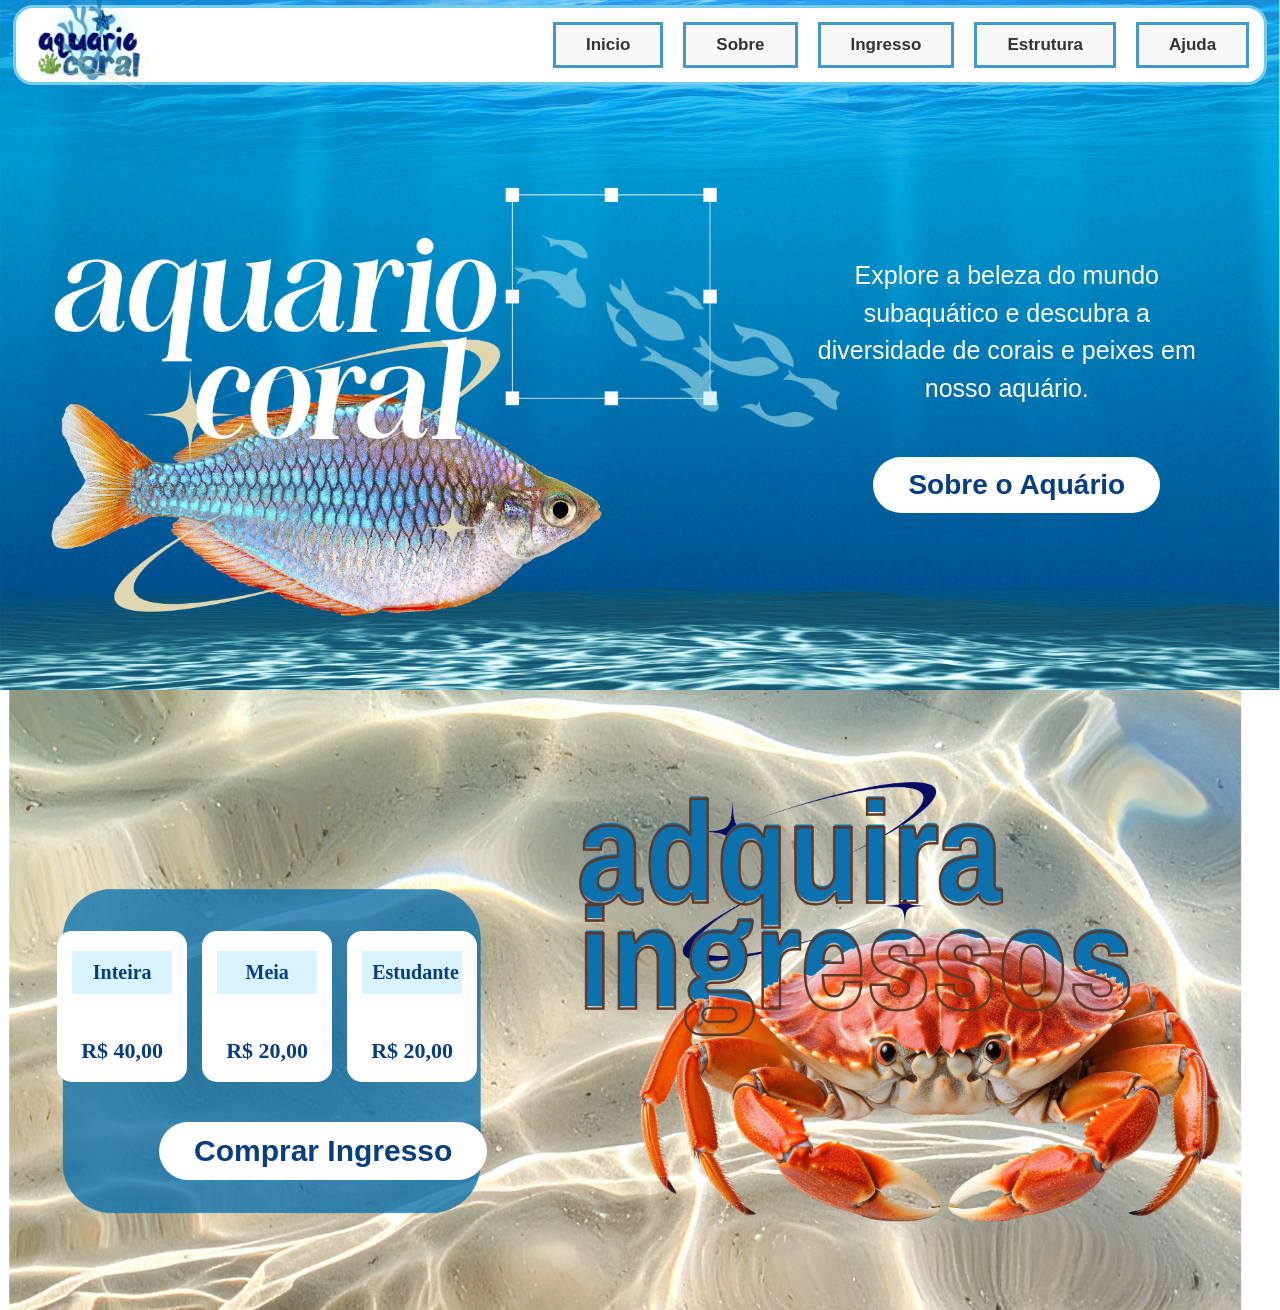
==== index.html @ af16943a "arrumei" ====
<!DOCTYPE html>
<html lang="pt-br">

<head>
    <!-- Meta tags obrigatórias -->
    <meta http-equiv="X-UA-Compatible" content="IE=edge">
    <meta name="author" content="Lucas e Gabriel">
    <meta name="description" content="Seu description aqui">
    <meta charset="UTF-8">
    <meta name="viewport" content="width=device-width, initial-scale=1.0">
    <meta name="keywords" content="Suas palavras-chave aqui">
    <title>Inicio - Aquario Coral </title>

    <!-- Link para o arquivo CSS -->
    <link rel="stylesheet" href="../css/style.css">

</head>

<body>
    <!-- HEADER = Cabeçalho com menu -->
    <header class="header">

        <!-- LOGO = logo do aquario-->
        <a href="#" class="logo">
            <img src="../img/LOGO AQUARIO PNG.png" alt="Logo do aquario">
        </a>

        <!-- NAVBAR = Menu de navegação -->
        <nav class="navbar">

            <a href="#">Inicio</a>

            <!-- DROPDOWN = Menu dropdown para a página "Sobre" -->
            <div class="dropdown">
                <a href="sobre.html">Sobre</a>

                <div class="submenu">
                    <a href="sobre.html#aquario">Aquário</a>
                    <a href="sobre.html#horarios">Horários</a>
                </div>
            </div>

            <a href="ingresso.html">Ingresso</a>

            <!-- DROPDOWN = Menu dropdown para a página "Estrutura" -->
            <div class="dropdown">
                <a href="estrutura.html">Estrutura</a>

                <div class="submenu">
                    <a href="estrutura.html#explore">Explore</a>
                    <a href="estrutura.html#local">Local</a>
                    <a href="estrutura.html#funcionarios">Funcionários</a>
                </div>
            </div>

            <div class="dropdown">
                <a href="ajuda.html">Ajuda</a>

                <div class="submenu">
                    <a href="ajuda.html#contato">Contato</a>
                    <a href="ajuda.html#perguntas">Perguntas</a>
                </div>
            </div>

        </nav>


    </header>

    <main>

        <section class="inicio">

            <div class="apresentacao">


                <p>Explore a beleza do mundo subaquático e descubra a diversidade de corais e peixes em nosso aquário.
                </p>

                <a href="sobre.html" class="botao-sobre">Sobre o Aquário</a>
            </div>

        </section>

        <section class="ingresso">

            <div class="apresentacao-ingresso">

                <div class="precos">

                    <div class="tipo-ingresso">
                        <h3>Inteira</h3>
                        <p>R$ 40,00</p>
                    </div>

                    <div class="tipo-ingresso">
                        <h3>Meia</h3>
                        <p>R$ 20,00</p>
                    </div>

                    <div class="tipo-ingresso">
                        <h3>Estudante</h3>
                        <p>R$ 20,00</p>
                    </div>

                </div>
                <a href="ingresso.html" class="botao-ingresso">Comprar Ingresso</a>
            </div>
        </section>

    </main>
</body>
---- css/style.css ----
/* Configurações gerais */
* {
    margin: 0;
    padding: 0;
    box-sizing: border-box;
}

body {
    font-family: Arial, sans-serif;
}

/* Cabeçalho */
.header {
    width: 98%;
    height: 80px;
    background-color: white;
    border: 3px solid #75cce8;
    border-radius: 20px;

    display: flex;
    align-items: center;
    justify-content: space-between;

    padding: 0 15px;

    position: absolute;
    top: 5px;
    left: 1%;
    z-index: 10;
}

/* Logo */
.logo img {
    width: 120px;
}

/* Menu */
.navbar {
    display: flex;
    align-items: center;
    gap: 20px;
}

.navbar a {
    text-decoration: none;
    color: #333;
    font-weight: bold;
    font-size: 17px;
}

/* Opções principais */
.navbar>a,
.dropdown>a {
    display: block;
    padding: 10px 30px;
    border: 3px solid #4099c9;
    background-color: #f8f8f8;
}

/* Menu suspenso */
.dropdown {
    position: relative;
}

.submenu {
    display: none;
    position: absolute;
    top: 100%;
    left: 0;
    min-width: 100%;
    background-color: white;
    border-radius: 0 0 15px 15px;
    overflow: hidden;
}

/* Links do submenu */
.submenu a {
    display: block;
    padding: 10px;
    text-align: center;
    color: #343d85;
}

/* Mostrar ao passar o mouse */
.dropdown:hover .submenu {
    display: block;
}

.inicio {
    height: 690px;

    background-image: url("../img/INICIO.png");
    background-size: cover;
    background-position: center;
    background-repeat: no-repeat;

    display: flex;
    justify-content: flex-end;
    align-items: center;

    padding: 80px 5% 0;
}

/* Texto e botão */
.apresentacao {
    width: 45%;
    max-width: 600px;

    display: flex;
    flex-direction: column;
    align-items: center;

    text-align: center;
    gap: 25px;
}

.apresentacao p {
    color: white;
    font-size: 25px;
    line-height: 1.5;

    max-width: 400px;
    margin: 0 auto 25px;

    text-align: center;
    transform: translateX(50px);
}

/* Botão */
.botao-sobre {
    display: inline-block;

    background-color: white;
    color: #073e83;

    text-decoration: none;
    font-size: 28px;
    font-weight: bold;

    padding: 12px 35px;
    border-radius: 40px;
    transform: translateX(60px);
}

.botao-sobre:hover {
    background-color: #d9f4ff;
}

.ingresso {
    height: 620px;

    background-image: url("../img/SECAO INGRESSOS.png");
    background-size: cover;
    background-position: center;
    background-repeat: no-repeat;

    display: flex;
    justify-content: flex-start;
    align-items: center;

    padding: 80px 5% 0;
}

.apresentacao-ingresso {
    width: 45%;
    max-width: 600px;

    display: flex;
    flex-direction: column;
    align-items: center;

    text-align: center;
    gap: 10px;
}

.apresentacao-ingresso p {
    color: white;
    font-size: 25px;
    align-items: center;
    line-height: 1.5;
    transform: translateX(-50px);
    max-width: 400px;
    margin: 0 auto 25px;
}

.botao-ingresso {
    display: inline-block;

    background-color: white;
    color: #073e83;
    font-family: 'Poppins', sans-serif;
    text-decoration: none;
    font-size: 30px;
    font-weight: bold;
    align-items: center;
    padding: 12px 35px;
    border-radius: 40px;
    transform: translateX(20px);
    transform: translateY(30px);
}

.precos {
    display: flex;
    font-family: 'Playfair Display', serif;
    flex-direction: row;
    justify-content: center;
    align-items: center;
    gap: 15px;
    width: 100%;
    transform: translateY(-20px);
    transform: translateX(-6px);

}

.tipo-ingresso {
    width: 130px;
    flex-shrink: 0;
    background-color: white;
    padding: 20px 15px;
    border-radius: 15px;
    transform: translateY(-30px);
    transform: translateX(-50px);
    text-align: center;
}

.tipo-ingresso h3 {
    color: #073e83;
    background-color: #d9f4ff;
    padding: 10px;
    font-size: 20px;
}

.tipo-ingresso p {
    color: #073e83;
    font-size: 22px;
    font-weight: bold;
    margin-top: 10px;
    transform: translateY(30px);
}
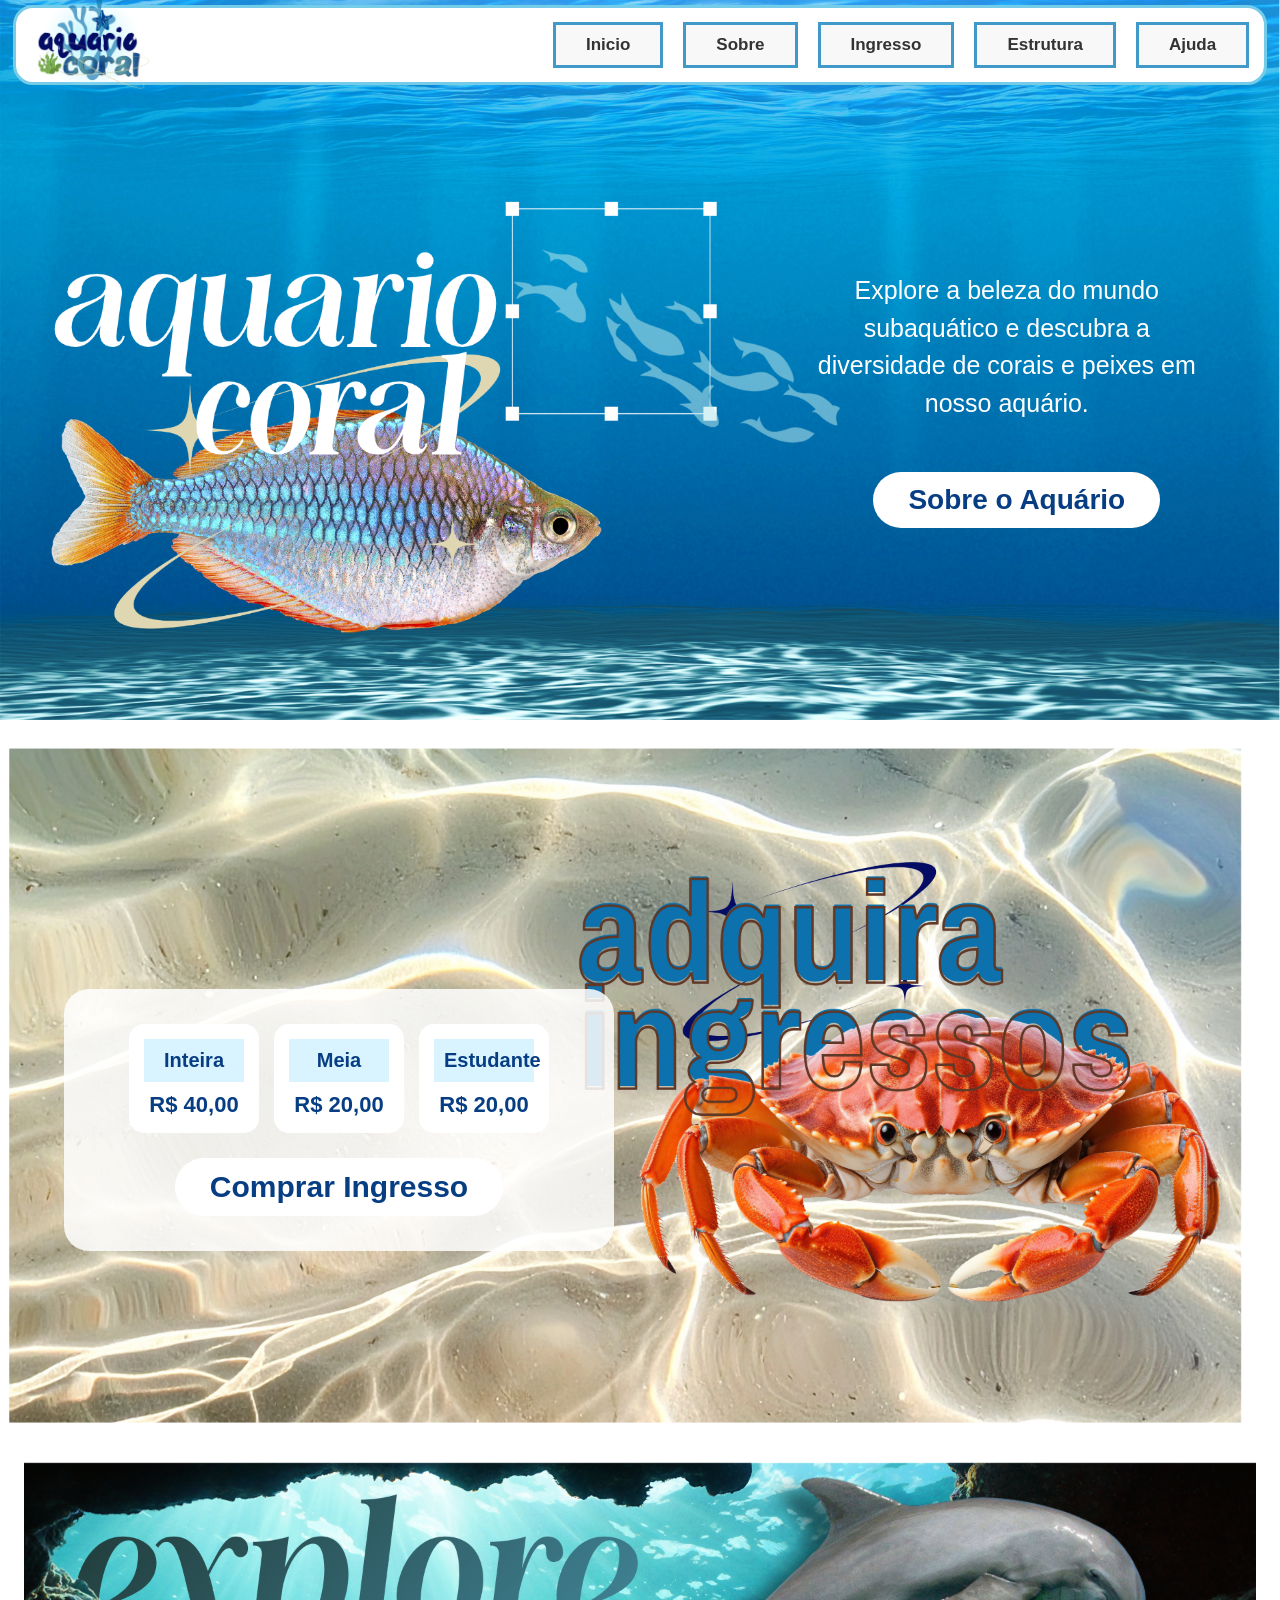
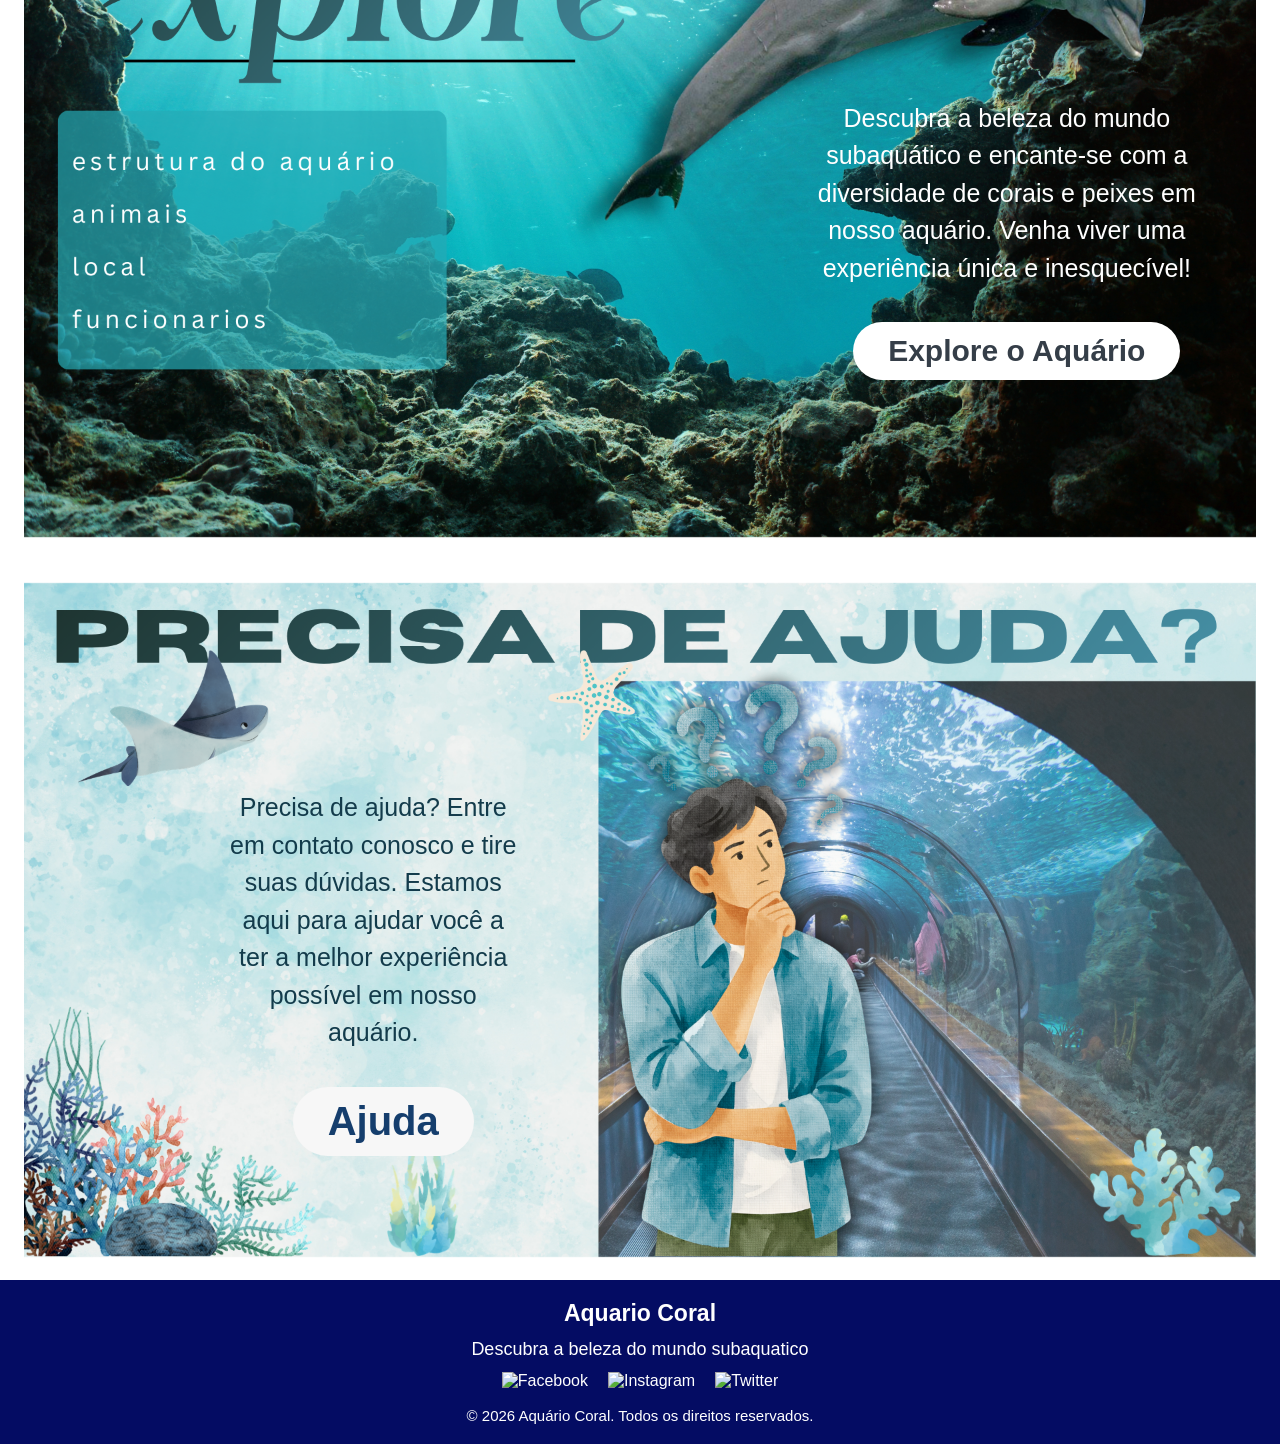
==== commit aabf6026: "final index" ====
--- a/index.html
+++ b/index.html
@@ -12,7 +12,7 @@
     <title>Inicio - Aquario Coral </title>
 
     <!-- Link para o arquivo CSS -->
-    <link rel="stylesheet" href="../css/style.css">
+    <link rel="stylesheet" href="css/style.css">
 
 </head>
 
@@ -22,7 +22,7 @@
 
         <!-- LOGO = logo do aquario-->
         <a href="#" class="logo">
-            <img src="../img/LOGO AQUARIO PNG.png" alt="Logo do aquario">
+            <img src="img/LOGO AQUARIO PNG.png" alt="Logo do aquario">
         </a>
 
         <!-- NAVBAR = Menu de navegação -->
@@ -32,33 +32,33 @@
 
             <!-- DROPDOWN = Menu dropdown para a página "Sobre" -->
             <div class="dropdown">
-                <a href="sobre.html">Sobre</a>
+                <a href="html/sobre.html">Sobre</a>
 
                 <div class="submenu">
-                    <a href="sobre.html#aquario">Aquário</a>
-                    <a href="sobre.html#horarios">Horários</a>
+                    <a href="html/sobre.html#aquario">Aquário</a>
+                    <a href="html/sobre.html#horarios">Horários</a>
                 </div>
             </div>
 
-            <a href="ingresso.html">Ingresso</a>
+            <a href="html/ingresso.html">Ingresso</a>
 
             <!-- DROPDOWN = Menu dropdown para a página "Estrutura" -->
             <div class="dropdown">
-                <a href="estrutura.html">Estrutura</a>
+                <a href="html/estrutura.html">Estrutura</a>
 
                 <div class="submenu">
-                    <a href="estrutura.html#explore">Explore</a>
-                    <a href="estrutura.html#local">Local</a>
-                    <a href="estrutura.html#funcionarios">Funcionários</a>
+                    <a href="html/estrutura.html#explore">Explore</a>
+                    <a href="html/estrutura.html#local">Local</a>
+                    <a href="html/estrutura.html#funcionarios">Funcionários</a>
                 </div>
             </div>
 
             <div class="dropdown">
-                <a href="ajuda.html">Ajuda</a>
+                <a href="html/ajuda.html">Ajuda</a>
 
                 <div class="submenu">
-                    <a href="ajuda.html#contato">Contato</a>
-                    <a href="ajuda.html#perguntas">Perguntas</a>
+                    <a href="html/ajuda.html#contato">Contato</a>
+                    <a href="html/ajuda.html#perguntas">Perguntas</a>
                 </div>
             </div>
 
@@ -67,46 +67,104 @@
 
     </header>
 
+    <!-- MAIN=Conteúdo principal da página -->
+
     <main>
-
+        <!-- sessão do sobre aquario-->
         <section class="inicio">
 
             <div class="apresentacao">
 
 
-                <p>Explore a beleza do mundo subaquático e descubra a diversidade de corais e peixes em nosso aquário.
+                <p>Explore a beleza do mundo subaquático e descubra a diversidade de corais e peixes em nosso
+                    aquário.
                 </p>
 
-                <a href="sobre.html" class="botao-sobre">Sobre o Aquário</a>
+                <a href="html/sobre.html" class="botao-sobre">Sobre o Aquário</a>
             </div>
 
         </section>
 
+        <!-- sessão de ingressos -->
         <section class="ingresso">
 
-            <div class="apresentacao-ingresso">
+            <div class="caixa-ingresso">
 
-                <div class="precos">
+                <div class="apresentacao-ingresso">
 
-                    <div class="tipo-ingresso">
-                        <h3>Inteira</h3>
-                        <p>R$ 40,00</p>
+                    <div class="precos">
+
+                        <div class="tipo-ingresso">
+                            <h3>Inteira</h3>
+                            <p>R$ 40,00</p>
+                        </div>
+
+                        <div class="tipo-ingresso">
+                            <h3>Meia</h3>
+                            <p>R$ 20,00</p>
+                        </div>
+
+                        <div class="tipo-ingresso">
+                            <h3>Estudante</h3>
+                            <p>R$ 20,00</p>
+                        </div>
+
                     </div>
-
-                    <div class="tipo-ingresso">
-                        <h3>Meia</h3>
-                        <p>R$ 20,00</p>
-                    </div>
-
-                    <div class="tipo-ingresso">
-                        <h3>Estudante</h3>
-                        <p>R$ 20,00</p>
-                    </div>
-
+                    <a href="html/ingresso.html" class="botao-ingresso">Comprar Ingresso</a>
                 </div>
-                <a href="ingresso.html" class="botao-ingresso">Comprar Ingresso</a>
             </div>
         </section>
 
+        <!-- sessão de exploração-->
+        <section class="explore">
+
+            <div class="apresentacao-explore">
+
+                <div class="explore-texto">
+                    <p>Descubra a beleza do mundo subaquático e encante-se com a diversidade de corais e peixes em
+                        nosso
+                        aquário. Venha viver uma experiência única e inesquecível!</p>
+                </div>
+
+                <div>
+                    <a href="html/estrutura.html" class="botao-explore">Explore o Aquário</a>
+
+                </div>
+            </div>
+        </section>
+        <!-- sessão de ajuda-->
+        <section class="Ajuda">
+            <div class="apresentacao-ajuda">
+
+                <div class="ajuda-texto">
+                    <p>Precisa de ajuda? Entre em contato conosco e tire suas dúvidas. Estamos aqui para ajudar você a
+                        ter a melhor experiência possível em nosso aquário.</p>
+                </div>
+
+                <div>
+                    <a href="html/ajuda.html" class="botao-ajuda">Ajuda</a>
+
+                </div>
+            </div>
+        </section>
     </main>
+
+    <!-- rodapé -->
+    <footer class=rodape>
+
+        <h2> Aquario Coral</h2>
+
+        <p> Descubra a beleza do mundo subaquatico</p>
+
+        <div class="redes-sociais">
+            <a href="#"><img src="img/facebook.png" alt="Facebook"></a>
+            <a href="#"><img src="img/instagram.png" alt="Instagram"></a>
+            <a href="#"><img src="img/twitter.png" alt="Twitter"></a>
+        </div>
+
+        <p class="direitos">
+            © 2026 Aquário Coral. Todos os direitos reservados.
+        </p>
+
+    </footer>
 </body>
--- a/css/style.css
+++ b/css/style.css
@@ -1,4 +1,5 @@
 /* Configurações gerais */
+
 * {
     margin: 0;
     padding: 0;
@@ -9,7 +10,8 @@
     font-family: Arial, sans-serif;
 }
 
-/* Cabeçalho */
+/* header */
+
 .header {
     width: 98%;
     height: 80px;
@@ -23,18 +25,20 @@
 
     padding: 0 15px;
 
-    position: absolute;
+    position: fixed;
     top: 5px;
     left: 1%;
     z-index: 10;
 }
 
 /* Logo */
+
 .logo img {
     width: 120px;
 }
 
 /* Menu */
+
 .navbar {
     display: flex;
     align-items: center;
@@ -49,6 +53,7 @@
 }
 
 /* Opções principais */
+
 .navbar>a,
 .dropdown>a {
     display: block;
@@ -58,6 +63,7 @@
 }
 
 /* Menu suspenso */
+
 .dropdown {
     position: relative;
 }
@@ -74,6 +80,7 @@
 }
 
 /* Links do submenu */
+
 .submenu a {
     display: block;
     padding: 10px;
@@ -82,26 +89,59 @@
 }
 
 /* Mostrar ao passar o mouse */
+
 .dropdown:hover .submenu {
     display: block;
 }
 
+/* CONFIGURAÇÃO DAS SESSÕES */
+
+.inicio,
+.ingresso,
+.explore,
+.Ajuda {
+    width: 100%;
+    aspect-ratio: 16 / 9;
+    height: auto;
+
+    position: relative;
+
+    background-position: center;
+    background-repeat: no-repeat;
+    background-size: 100% 100%;
+
+    display: flex;
+    align-items: center;
+    padding: 80px 5% 0;
+}
+
+/* Imagens de fundo */
+
 .inicio {
-    height: 690px;
-
     background-image: url("../img/INICIO.png");
+    justify-content: flex-end;
+}
+
+.ingresso {
+    background-image: url("../img/SECAO INGRESSOS.png");
+    justify-content: flex-start;
+}
+
+.explore {
+    background-image: url("../img/SECAO EXPLORE.png");
+    justify-content: flex-end;
+}
+
+.Ajuda {
+    background-image: url("../img/SECAO AJUDA.png");
     background-size: cover;
     background-position: center;
     background-repeat: no-repeat;
-
-    display: flex;
-    justify-content: flex-end;
-    align-items: center;
-
-    padding: 80px 5% 0;
-}
-
-/* Texto e botão */
+    justify-content: flex-start;
+}
+
+/* SESSÃO SOBRE*/
+
 .apresentacao {
     width: 45%;
     max-width: 600px;
@@ -118,7 +158,6 @@
     color: white;
     font-size: 25px;
     line-height: 1.5;
-
     max-width: 400px;
     margin: 0 auto 25px;
 
@@ -126,7 +165,8 @@
     transform: translateX(50px);
 }
 
-/* Botão */
+/* BOTÃO*/
+
 .botao-sobre {
     display: inline-block;
 
@@ -139,6 +179,7 @@
 
     padding: 12px 35px;
     border-radius: 40px;
+
     transform: translateX(60px);
 }
 
@@ -146,80 +187,47 @@
     background-color: #d9f4ff;
 }
 
-.ingresso {
-    height: 620px;
-
-    background-image: url("../img/SECAO INGRESSOS.png");
-    background-size: cover;
-    background-position: center;
-    background-repeat: no-repeat;
-
-    display: flex;
-    justify-content: flex-start;
-    align-items: center;
-
-    padding: 80px 5% 0;
+/* SESSÃO DE INGRESSOS */
+
+.caixa-ingresso {
+    width: 550px;
+    padding: 35px;
+
+    background-color: rgba(255, 255, 255, 0.85);
+    border-radius: 25px;
+
+    display: flex;
+    justify-content: center;
+    align-items: center;
 }
 
 .apresentacao-ingresso {
-    width: 45%;
-    max-width: 600px;
-
-    display: flex;
-    flex-direction: column;
-    align-items: center;
-
-    text-align: center;
-    gap: 10px;
-}
-
-.apresentacao-ingresso p {
-    color: white;
-    font-size: 25px;
-    align-items: center;
-    line-height: 1.5;
-    transform: translateX(-50px);
-    max-width: 400px;
-    margin: 0 auto 25px;
-}
-
-.botao-ingresso {
-    display: inline-block;
-
-    background-color: white;
-    color: #073e83;
-    font-family: 'Poppins', sans-serif;
-    text-decoration: none;
-    font-size: 30px;
-    font-weight: bold;
-    align-items: center;
-    padding: 12px 35px;
-    border-radius: 40px;
-    transform: translateX(20px);
-    transform: translateY(30px);
+    width: 100%;
+
+    display: flex;
+    flex-direction: column;
+    align-items: center;
+    text-align: center;
+    gap: 25px;
 }
 
 .precos {
     display: flex;
-    font-family: 'Playfair Display', serif;
     flex-direction: row;
     justify-content: center;
-    align-items: center;
+    align-items: stretch;
     gap: 15px;
     width: 100%;
-    transform: translateY(-20px);
-    transform: translateX(-6px);
-
 }
 
 .tipo-ingresso {
     width: 130px;
     flex-shrink: 0;
-    background-color: white;
-    padding: 20px 15px;
+
+    background-color: white;
+    padding: 15px;
     border-radius: 15px;
-    transform: translateY(-30px);
-    transform: translateX(-50px);
+
     text-align: center;
 }
 
@@ -235,5 +243,153 @@
     font-size: 22px;
     font-weight: bold;
     margin-top: 10px;
-    transform: translateY(30px);
+}
+
+.botao-ingresso {
+    display: inline-block;
+
+    background-color: white;
+    color: #073e83;
+    font-family: 'Poppins', sans-serif;
+    text-decoration: none;
+    font-size: 30px;
+    font-weight: bold;
+
+    padding: 12px 35px;
+    border-radius: 40px;
+}
+
+/* SESSÃO DE EXPLORAÇÃO */
+
+.apresentacao-explore {
+    width: 45%;
+    max-width: 600px;
+
+    display: flex;
+    flex-direction: column;
+    align-items: center;
+
+    text-align: center;
+    gap: 10px;
+}
+
+.apresentacao-explore p {
+    color: white;
+    font-size: 25px;
+    line-height: 1.5;
+
+    max-width: 400px;
+    margin: 0 auto 25px;
+
+    transform: translateX(50px);
+}
+
+/* BOTAO */
+
+.botao-explore {
+    display: inline-block;
+
+    background-color: white;
+    color: #353e48;
+    font-family: 'Poppins', sans-serif;
+    text-decoration: none;
+    font-size: 30px;
+    font-weight: bold;
+
+    padding: 12px 35px;
+    border-radius: 40px;
+
+    transform: translateX(60px);
+}
+
+/* SESSÃO DE AJUDA */
+
+.apresentacao-ajuda {
+    width: 45%;
+    max-width: 800px;
+
+    display: flex;
+    flex-direction: column;
+    align-items: center;
+
+    text-align: center;
+    gap: 10px;
+}
+
+.ajuda-texto {
+    width: 65%;
+    max-width: 800px;
+
+    display: flex;
+    flex-direction: column;
+    align-items: center;
+
+    text-align: center;
+    gap: 10px;
+}
+
+.ajuda-texto p {
+    color: rgb(19, 59, 75);
+    font-size: 25px;
+    line-height: 1.5;
+
+    max-width: 800px;
+    margin: 25px;
+
+
+    transform: translateX(50px);
+}
+
+.botao-ajuda {
+    display: inline-block;
+
+    background-color: rgb(247, 247, 247);
+    color: #153e6d;
+    font-family: 'Poppins', sans-serif;
+    text-decoration: none;
+    font-size: 40px;
+    font-weight: bold;
+
+    padding: 12px 35px;
+    border-radius: 40px;
+
+    transform: translateX(60px);
+}
+
+/* RODAPE */
+
+
+.rodape {
+    background-color: #040c63;
+    color: white;
+    text-align: center;
+    padding: 20px;
+
+    display: flex;
+    flex-direction: column;
+    align-items: center;
+    gap: 12px;
+}
+
+.rodape h2 {
+    font-size: 23px;
+}
+
+.rodape p {
+    font-size: 18px;
+}
+
+.redes-sociais {
+    display: flex;
+    gap: 20px;
+}
+
+.redes-sociais a {
+    color: white;
+    text-decoration: none;
+}
+
+.direitos {
+    font-size: 15px !important;
+    margin-top: 5px;
 }
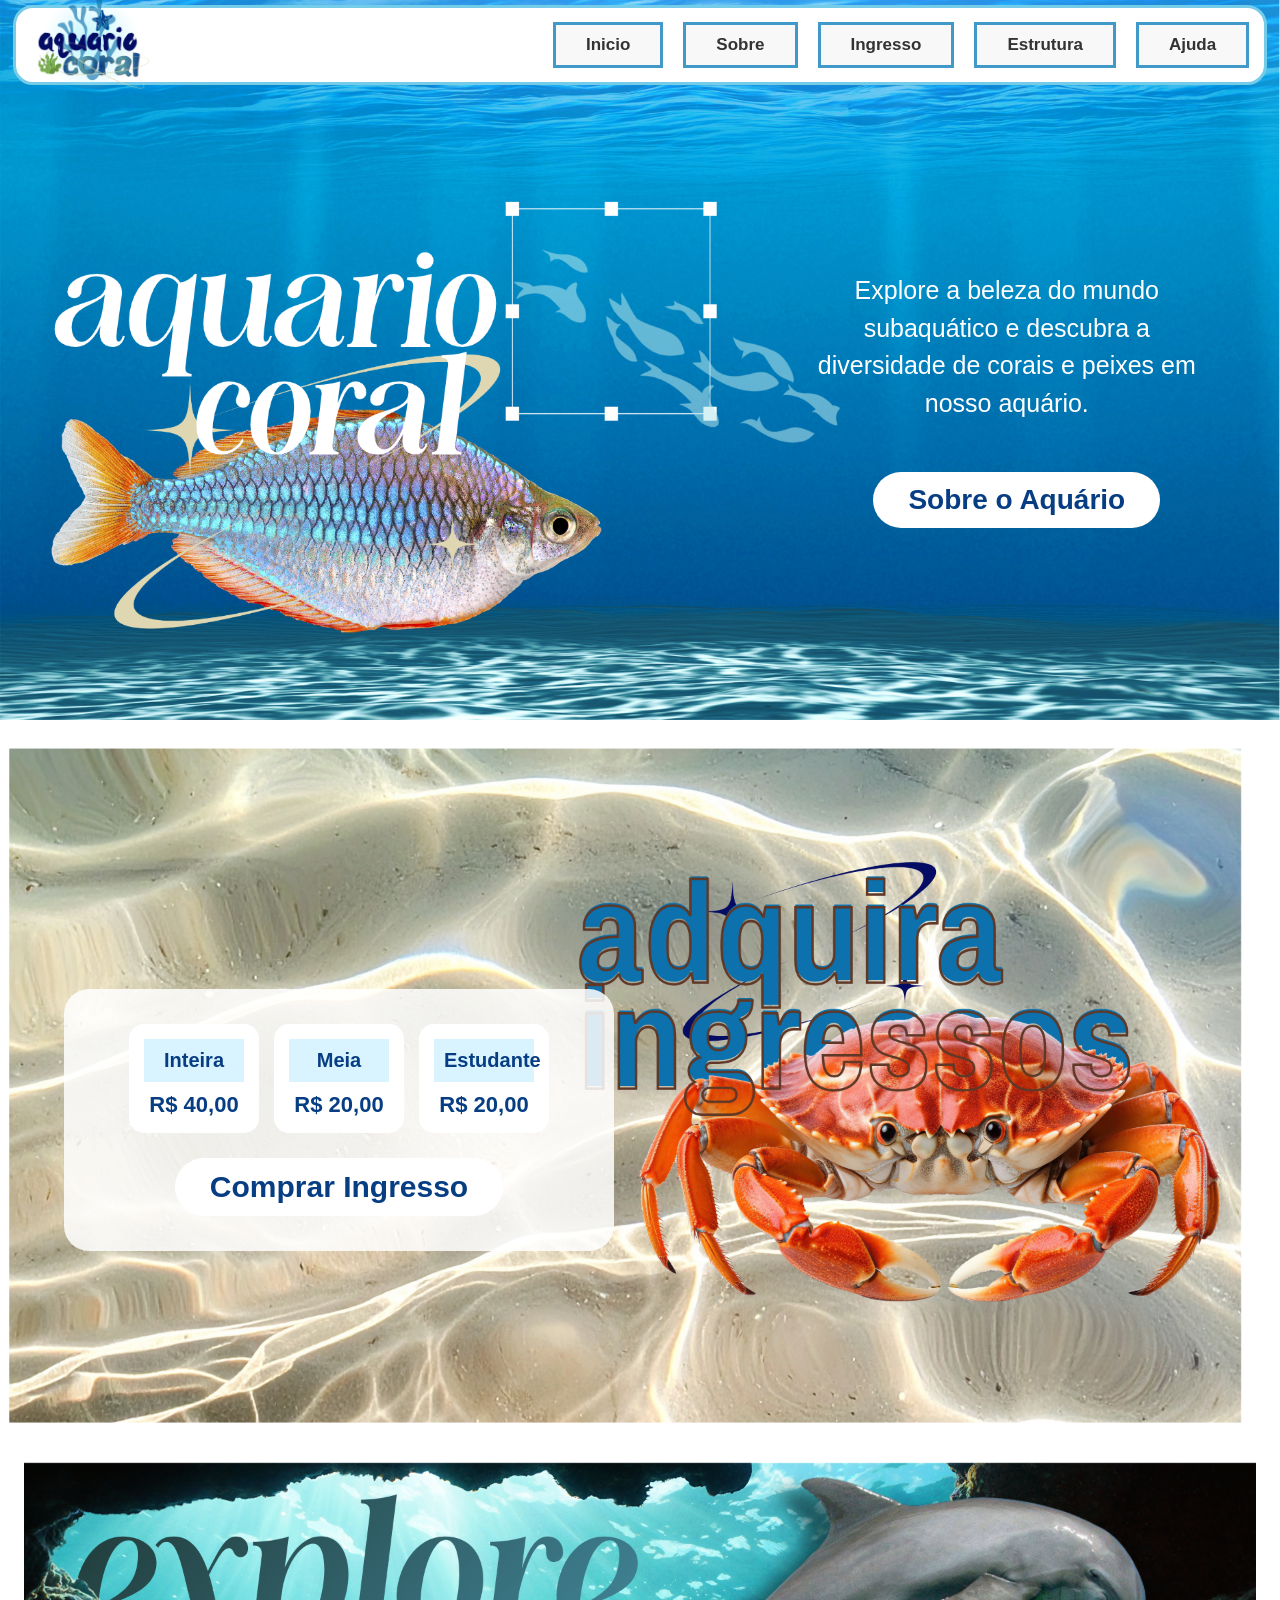
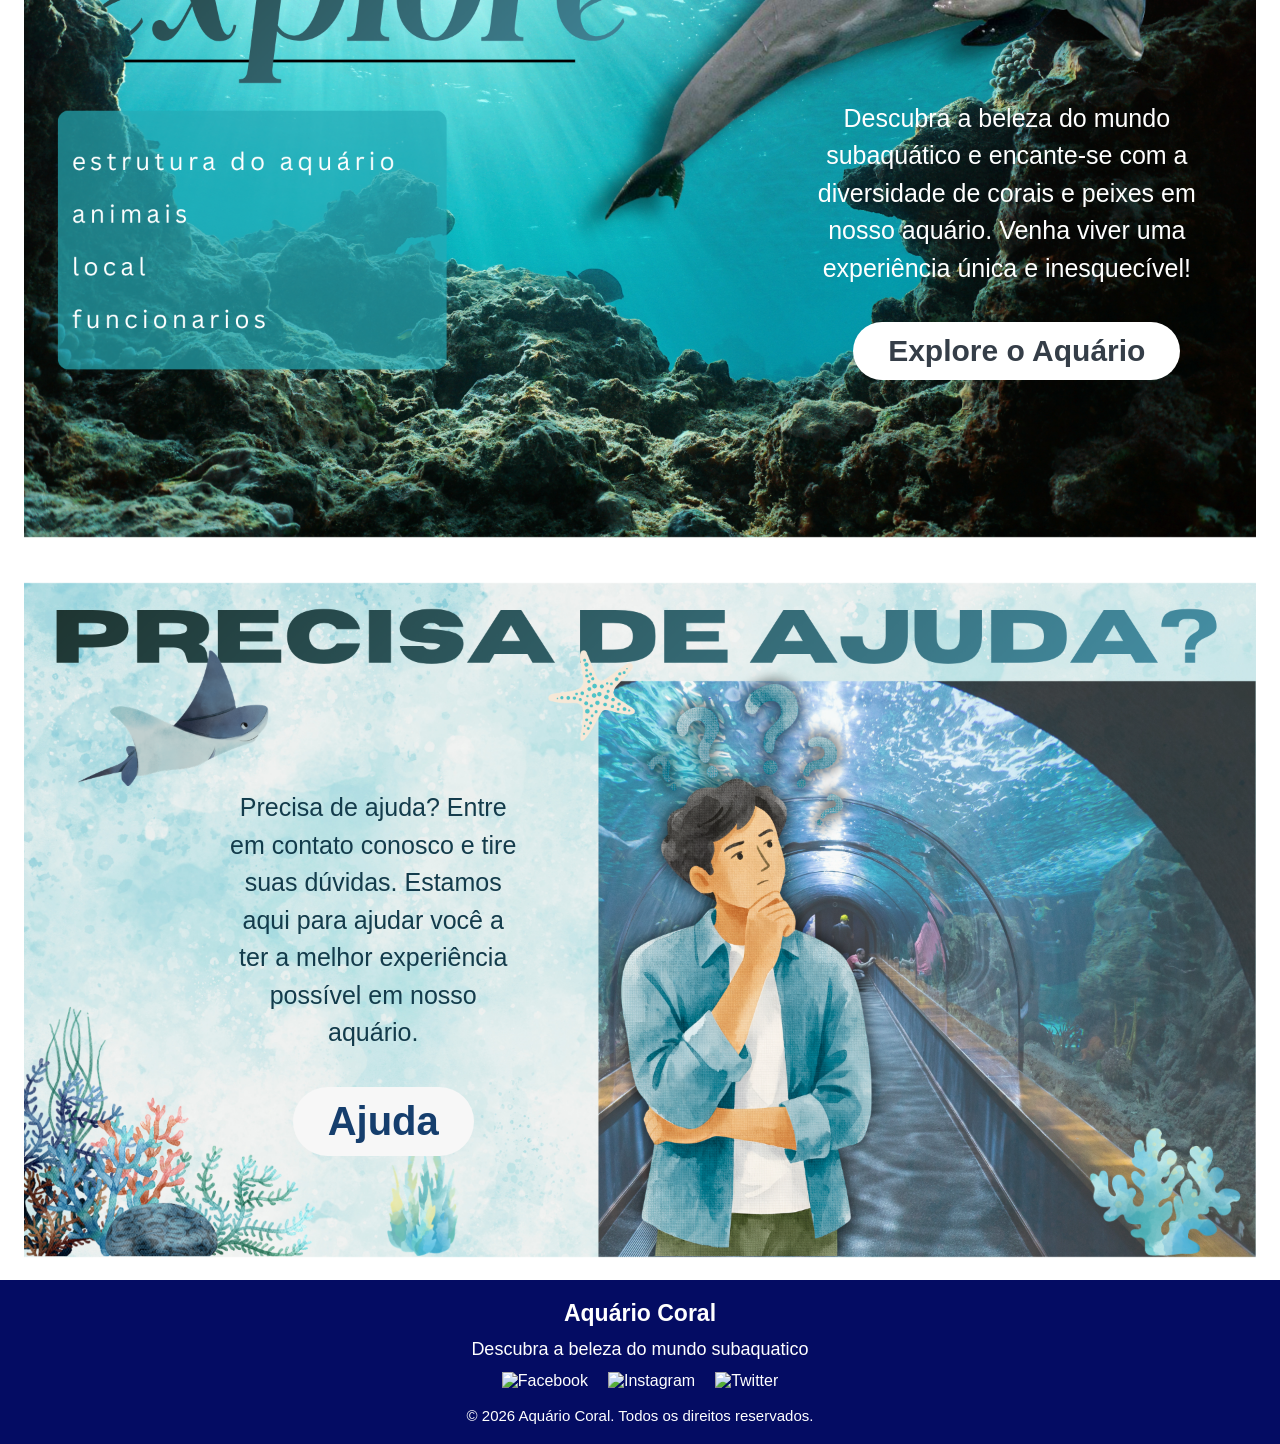
==== commit d7d7099b: "atualização" ====
--- a/index.html
+++ b/index.html
@@ -5,10 +5,10 @@
     <!-- Meta tags obrigatórias -->
     <meta http-equiv="X-UA-Compatible" content="IE=edge">
     <meta name="author" content="Lucas e Gabriel">
-    <meta name="description" content="Seu description aqui">
+    <meta name="description" content="pagina inicial do site do aquario coral">
     <meta charset="UTF-8">
     <meta name="viewport" content="width=device-width, initial-scale=1.0">
-    <meta name="keywords" content="Suas palavras-chave aqui">
+    <meta name="keywords" content="Tela inicial, Aquario Coral, Início, Aquário, Corais, Peixes">
     <title>Inicio - Aquario Coral </title>
 
     <!-- Link para o arquivo CSS -->
@@ -152,7 +152,7 @@
     <!-- rodapé -->
     <footer class=rodape>
 
-        <h2> Aquario Coral</h2>
+        <h2> Aquário Coral</h2>
 
         <p> Descubra a beleza do mundo subaquatico</p>
 
